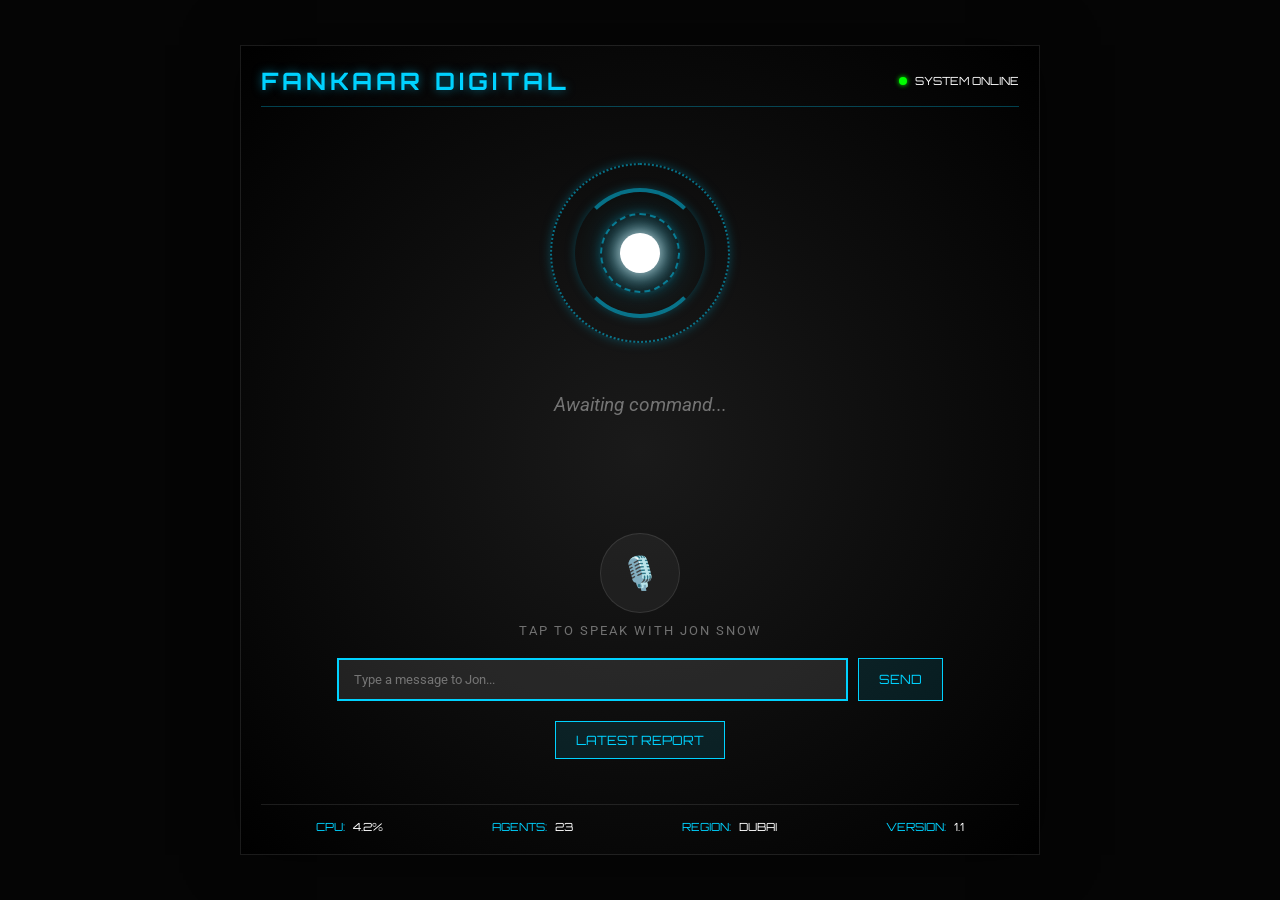
==== frontend/index.html @ aa0fd8b6 "Improve LLM performance and add text communication/reports - Optimized LLMClient to skip unconfigure" ====
<!DOCTYPE html>
<html lang="en">
<head>
    <meta charset="UTF-8">
    <meta name="viewport" content="width=device-width, initial-scale=1.0">
    <title>Fankaar Digital — Jarvis Command</title>
    <link rel="stylesheet" href="style.css?v=1.1">
    <link href="https://fonts.googleapis.com/css2?family=Orbitron:wght@400;700&family=Roboto:wght@300;400&display=swap" rel="stylesheet">
</head>
<body>
    <div class="jarvis-container">
        <header>
            <h1>FANKAAR DIGITAL</h1>
            <div class="system-status">
                <span class="status-dot online"></span>
                <span class="status-text">SYSTEM ONLINE</span>
            </div>
        </header>

        <main>
            <div class="visualizer-container">
                <div class="arc-reactor">
                    <div class="core"></div>
                    <div class="ring-1"></div>
                    <div class="ring-2"></div>
                    <div class="ring-3"></div>
                </div>
            </div>

            <div class="transcript-container">
                <p id="transcript" class="waiting">Awaiting command...</p>
                <p id="response-text" class="jarvis-response"></p>
            </div>

            <div class="controls">
                <div class="voice-controls">
                    <button id="mic-btn" class="mic-inactive">
                        <span class="mic-icon">🎙️</span>
                    </button>
                    <p class="instruction">Tap to speak with Jon Snow</p>
                </div>

                <div class="text-controls">
                    <input type="text" id="text-input" placeholder="Type a message to Jon...">
                    <button id="send-btn">SEND</button>
                </div>

                <div class="action-controls">
                    <button id="report-btn">LATEST REPORT</button>
                </div>
            </div>
        </main>

        <div id="report-modal" class="modal">
            <div class="modal-content">
                <span class="close-btn">&times;</span>
                <div id="report-content"></div>
            </div>
        </div>

        <footer>
            <div class="stats-bar">
                <div class="stat">CPU: <span id="cpu-load">4.2%</span></div>
                <div class="stat">AGENTS: <span id="agent-count">23</span></div>
                <div class="stat">REGION: <span id="current-region">DUBAI</span></div>
                <div class="stat">VERSION: <span>1.1</span></div>
            </div>
        </footer>
    </div>
    <script src="app.js?v=1.1"></script>
</body>
</html>
---- frontend/style.css ----
:root {
    --jarvis-blue: #00d2ff;
    --jarvis-glow: rgba(0, 210, 255, 0.5);
    --dark-bg: #050505;
    --panel-bg: rgba(20, 20, 20, 0.8);
}

* {
    box-sizing: border-box;
    margin: 0;
    padding: 0;
}

body {
    background-color: var(--dark-bg);
    color: #fff;
    font-family: 'Roboto', sans-serif;
    height: 100vh;
    display: flex;
    justify-content: center;
    align-items: center;
    overflow: hidden;
}

.jarvis-container {
    width: 100%;
    max-width: 800px;
    height: 90vh;
    background: radial-gradient(circle at center, #1a1a1a 0%, #000 100%);
    border: 1px solid rgba(255, 255, 255, 0.1);
    box-shadow: 0 0 50px rgba(0, 0, 0, 0.5);
    display: flex;
    flex-direction: column;
    padding: 20px;
    position: relative;
}

header {
    display: flex;
    justify-content: space-between;
    align-items: center;
    border-bottom: 1px solid rgba(0, 210, 255, 0.3);
    padding-bottom: 10px;
}

h1 {
    font-family: 'Orbitron', sans-serif;
    font-size: 1.5rem;
    letter-spacing: 4px;
    color: var(--jarvis-blue);
    text-shadow: 0 0 10px var(--jarvis-glow);
}

.system-status {
    display: flex;
    align-items: center;
    gap: 8px;
    font-family: 'Orbitron', sans-serif;
    font-size: 0.7rem;
}

.status-dot {
    width: 8px;
    height: 8px;
    border-radius: 50%;
    background-color: #555;
}

.status-dot.online {
    background-color: #00ff00;
    box-shadow: 0 0 5px #00ff00;
}

main {
    flex: 1;
    display: flex;
    flex-direction: column;
    align-items: center;
    justify-content: center;
    gap: 40px;
}

.visualizer-container {
    perspective: 1000px;
}

.arc-reactor {
    width: 200px;
    height: 200px;
    position: relative;
    display: flex;
    justify-content: center;
    align-items: center;
}

.core {
    width: 40px;
    height: 40px;
    background-color: #fff;
    border-radius: 50%;
    box-shadow: 0 0 20px #fff, 0 0 40px var(--jarvis-blue);
}

[class^="ring-"] {
    position: absolute;
    border: 2px solid var(--jarvis-blue);
    border-radius: 50%;
    opacity: 0.5;
    box-shadow: 0 0 10px var(--jarvis-glow);
}

.ring-1 { width: 80px; height: 80px; animation: rotate 4s linear infinite; border-style: dashed; }
.ring-2 { width: 130px; height: 130px; animation: rotate-rev 6s linear infinite; border-width: 4px; border-left-color: transparent; border-right-color: transparent; }
.ring-3 { width: 180px; height: 180px; animation: rotate 10s linear infinite; border-style: dotted; }

@keyframes rotate {
    from { transform: rotate(0deg); }
    to { transform: rotate(360deg); }
}

@keyframes rotate-rev {
    from { transform: rotate(360deg); }
    to { transform: rotate(0deg); }
}

.transcript-container {
    text-align: center;
    max-width: 600px;
    min-height: 100px;
}

#transcript {
    font-size: 1.2rem;
    margin-bottom: 10px;
    color: rgba(255, 255, 255, 0.8);
}

#transcript.waiting { opacity: 0.5; font-style: italic; }

.jarvis-response {
    color: var(--jarvis-blue);
    font-size: 1.1rem;
    line-height: 1.6;
    text-shadow: 0 0 5px rgba(0, 210, 255, 0.3);
}

.controls {
    display: flex;
    flex-direction: column;
    align-items: center;
    gap: 20px;
    width: 100%;
}

.voice-controls {
    display: flex;
    flex-direction: column;
    align-items: center;
    gap: 10px;
}

.text-controls {
    display: flex;
    width: 80%;
    gap: 10px;
}

#text-input {
    flex: 1;
    background: rgba(255, 255, 255, 0.1);
    border: 2px solid var(--jarvis-blue);
    color: #fff;
    padding: 12px 15px;
    font-family: 'Roboto', sans-serif;
    outline: none;
}

#text-input:focus {
    border-color: var(--jarvis-blue);
    box-shadow: 0 0 10px var(--jarvis-glow);
}

#send-btn, #report-btn {
    background: rgba(0, 210, 255, 0.1);
    border: 1px solid var(--jarvis-blue);
    color: var(--jarvis-blue);
    padding: 10px 20px;
    font-family: 'Orbitron', sans-serif;
    font-size: 0.8rem;
    cursor: pointer;
    transition: all 0.3s ease;
}

#send-btn:hover, #report-btn:hover {
    background: var(--jarvis-blue);
    color: #000;
    box-shadow: 0 0 15px var(--jarvis-glow);
}

.modal {
    display: none;
    position: fixed;
    z-index: 100;
    left: 0;
    top: 0;
    width: 100%;
    height: 100%;
    background-color: rgba(0, 0, 0, 0.9);
    overflow-y: auto;
}

.modal-content {
    background: var(--panel-bg);
    margin: 5% auto;
    padding: 30px;
    border: 1px solid var(--jarvis-blue);
    width: 80%;
    max-width: 800px;
    box-shadow: 0 0 30px var(--jarvis-glow);
    position: relative;
}

.close-btn {
    position: absolute;
    top: 10px;
    right: 20px;
    color: var(--jarvis-blue);
    font-size: 28px;
    font-weight: bold;
    cursor: pointer;
}

#report-content {
    font-family: 'Roboto', sans-serif;
    line-height: 1.6;
    color: #eee;
}

#report-content h2 {
    font-family: 'Orbitron', sans-serif;
    color: var(--jarvis-blue);
    margin-bottom: 20px;
    border-bottom: 1px solid rgba(0, 210, 255, 0.3);
    padding-bottom: 10px;
}

#report-content h3 {
    margin-top: 20px;
    color: var(--jarvis-blue);
    font-size: 1rem;
    text-transform: uppercase;
}

#report-content .section {
    margin-bottom: 20px;
    background: rgba(255, 255, 255, 0.05);
    padding: 15px;
    border-radius: 4px;
}

#mic-btn {
    width: 80px;
    height: 80px;
    border-radius: 50%;
    border: none;
    background: rgba(255, 255, 255, 0.05);
    cursor: pointer;
    display: flex;
    justify-content: center;
    align-items: center;
    transition: all 0.3s ease;
    border: 1px solid rgba(255, 255, 255, 0.1);
}

.mic-icon { font-size: 2rem; }

#mic-btn.listening {
    background: var(--jarvis-blue);
    box-shadow: 0 0 30px var(--jarvis-blue);
    transform: scale(1.1);
}

.instruction {
    font-size: 0.8rem;
    text-transform: uppercase;
    letter-spacing: 2px;
    color: rgba(255, 255, 255, 0.4);
}

footer {
    border-top: 1px solid rgba(255, 255, 255, 0.1);
    padding-top: 15px;
}

.stats-bar {
    display: flex;
    justify-content: space-around;
    font-family: 'Orbitron', sans-serif;
    font-size: 0.7rem;
    color: var(--jarvis-blue);
}

.stat span {
    color: #fff;
    margin-left: 5px;
}
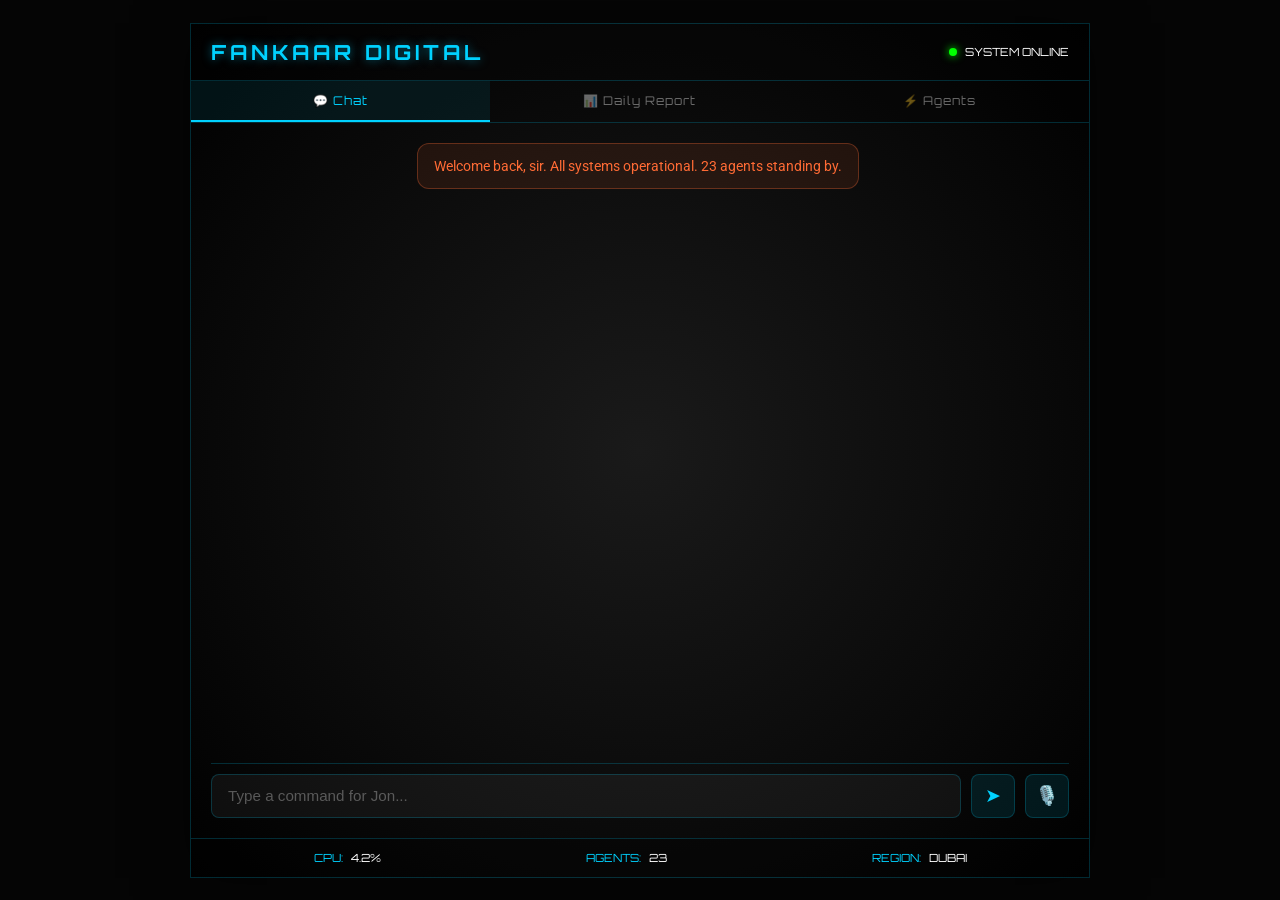
==== commit baf4ac38: "fix: cache-bust CSS/JS v3, inline tab styles, 5s fetch timeouts, no auto-load on init" ====
--- a/frontend/index.html
+++ b/frontend/index.html
@@ -4,69 +4,78 @@
     <meta charset="UTF-8">
     <meta name="viewport" content="width=device-width, initial-scale=1.0">
     <title>Fankaar Digital — Jarvis Command</title>
-    <link rel="stylesheet" href="style.css?v=1.1">
-    <link href="https://fonts.googleapis.com/css2?family=Orbitron:wght@400;700&family=Roboto:wght@300;400&display=swap" rel="stylesheet">
+    <link rel="stylesheet" href="style.css?v=3">
+    <link href="https://fonts.googleapis.com/css2?family=Orbitron:wght@400;700&family=Roboto:wght@300;400;500&display=swap" rel="stylesheet">
+    <style>
+        /* Critical fallback: tab switching always works even if external CSS cached */
+        .tab-panel { display: none !important; }
+        .tab-panel.active { display: flex !important; }
+    </style>
 </head>
 <body>
     <div class="jarvis-container">
         <header>
             <h1>FANKAAR DIGITAL</h1>
             <div class="system-status">
-                <span class="status-dot online"></span>
-                <span class="status-text">SYSTEM ONLINE</span>
+                <span class="status-dot online" id="system-dot"></span>
+                <span class="status-text" id="system-status">SYSTEM ONLINE</span>
             </div>
         </header>
 
-        <main>
-            <div class="visualizer-container">
-                <div class="arc-reactor">
-                    <div class="core"></div>
-                    <div class="ring-1"></div>
-                    <div class="ring-2"></div>
-                    <div class="ring-3"></div>
+        <!-- Tab Navigation -->
+        <nav class="tab-nav">
+            <button class="tab-btn active" data-tab="chat">💬 Chat</button>
+            <button class="tab-btn" data-tab="report">📊 Daily Report</button>
+            <button class="tab-btn" data-tab="agents">⚡ Agents</button>
+        </nav>
+
+        <!-- Chat Tab -->
+        <section class="tab-panel active" id="tab-chat">
+            <div class="chat-container">
+                <div class="chat-messages" id="chat-messages">
+                    <div class="message system">
+                        <p>Welcome back, sir. All systems operational. 23 agents standing by.</p>
+                    </div>
+                </div>
+                <div class="chat-input-row">
+                    <input type="text" id="text-input" placeholder="Type a command for Jon..." autocomplete="off">
+                    <button id="send-btn" class="send-btn">➤</button>
+                    <button id="mic-btn" class="mic-btn" title="Voice command">🎙️</button>
                 </div>
             </div>
+        </section>
 
-            <div class="transcript-container">
-                <p id="transcript" class="waiting">Awaiting command...</p>
-                <p id="response-text" class="jarvis-response"></p>
-            </div>
-
-            <div class="controls">
-                <div class="voice-controls">
-                    <button id="mic-btn" class="mic-inactive">
-                        <span class="mic-icon">🎙️</span>
-                    </button>
-                    <p class="instruction">Tap to speak with Jon Snow</p>
+        <!-- Daily Report Tab -->
+        <section class="tab-panel" id="tab-report">
+            <div class="report-container">
+                <div class="report-header">
+                    <h2>CEO Daily Report — <span id="report-date">Loading...</span></h2>
+                    <button class="refresh-btn" id="refresh-report">↻ Refresh</button>
                 </div>
-
-                <div class="text-controls">
-                    <input type="text" id="text-input" placeholder="Type a message to Jon...">
-                    <button id="send-btn">SEND</button>
-                </div>
-
-                <div class="action-controls">
-                    <button id="report-btn">LATEST REPORT</button>
+                <div class="report-content" id="report-content">
+                    <div class="loading">Generating report from Jon...</div>
                 </div>
             </div>
-        </main>
+        </section>
 
-        <div id="report-modal" class="modal">
-            <div class="modal-content">
-                <span class="close-btn">&times;</span>
-                <div id="report-content"></div>
+        <!-- Agents Tab -->
+        <section class="tab-panel" id="tab-agents">
+            <div class="agents-container">
+                <h2>Tiny's Army — <span id="agent-total">23</span> Agents</h2>
+                <div class="agent-grid" id="agent-grid">
+                    <div class="loading">Loading agent roster...</div>
+                </div>
             </div>
-        </div>
+        </section>
 
         <footer>
             <div class="stats-bar">
                 <div class="stat">CPU: <span id="cpu-load">4.2%</span></div>
                 <div class="stat">AGENTS: <span id="agent-count">23</span></div>
                 <div class="stat">REGION: <span id="current-region">DUBAI</span></div>
-                <div class="stat">VERSION: <span>1.1</span></div>
             </div>
         </footer>
     </div>
-    <script src="app.js?v=1.1"></script>
+    <script src="app.js?v=3"></script>
 </body>
 </html>
--- a/frontend/style.css
+++ b/frontend/style.css
@@ -1,15 +1,14 @@
+/* Fankaar Digital v3 — Cache-bust: 2026-05-19-2350 */
 :root {
     --jarvis-blue: #00d2ff;
     --jarvis-glow: rgba(0, 210, 255, 0.5);
+    --jarvis-orange: #ff6b35;
     --dark-bg: #050505;
-    --panel-bg: rgba(20, 20, 20, 0.8);
-}
-
-* {
-    box-sizing: border-box;
-    margin: 0;
-    padding: 0;
-}
+    --panel-bg: rgba(20, 20, 20, 0.9);
+    --border-color: rgba(0, 210, 255, 0.2);
+}
+
+* { box-sizing: border-box; margin: 0; padding: 0; }
 
 body {
     background-color: var(--dark-bg);
@@ -24,28 +23,30 @@
 
 .jarvis-container {
     width: 100%;
-    max-width: 800px;
-    height: 90vh;
+    max-width: 900px;
+    height: 95vh;
     background: radial-gradient(circle at center, #1a1a1a 0%, #000 100%);
-    border: 1px solid rgba(255, 255, 255, 0.1);
+    border: 1px solid var(--border-color);
     box-shadow: 0 0 50px rgba(0, 0, 0, 0.5);
     display: flex;
     flex-direction: column;
-    padding: 20px;
     position: relative;
-}
-
+    overflow: hidden;
+}
+
+/* Header */
 header {
     display: flex;
     justify-content: space-between;
     align-items: center;
-    border-bottom: 1px solid rgba(0, 210, 255, 0.3);
-    padding-bottom: 10px;
+    border-bottom: 1px solid var(--border-color);
+    padding: 15px 20px;
+    background: rgba(0,0,0,0.3);
 }
 
 h1 {
     font-family: 'Orbitron', sans-serif;
-    font-size: 1.5rem;
+    font-size: 1.3rem;
     letter-spacing: 4px;
     color: var(--jarvis-blue);
     text-shadow: 0 0 10px var(--jarvis-glow);
@@ -65,231 +66,374 @@
     border-radius: 50%;
     background-color: #555;
 }
-
 .status-dot.online {
     background-color: #00ff00;
-    box-shadow: 0 0 5px #00ff00;
-}
-
-main {
-    flex: 1;
-    display: flex;
-    flex-direction: column;
+    box-shadow: 0 0 8px #00ff00;
+    animation: pulse-dot 2s ease-in-out infinite;
+}
+@keyframes pulse-dot {
+    0%, 100% { opacity: 1; }
+    50% { opacity: 0.5; }
+}
+
+/* Tab Navigation */
+.tab-nav {
+    display: flex;
+    gap: 0;
+    border-bottom: 1px solid var(--border-color);
+    background: rgba(0,0,0,0.2);
+}
+
+.tab-btn {
+    flex: 1;
+    padding: 12px;
+    background: transparent;
+    border: none;
+    color: rgba(255,255,255,0.4);
+    font-family: 'Orbitron', sans-serif;
+    font-size: 0.75rem;
+    letter-spacing: 1px;
+    cursor: pointer;
+    transition: all 0.3s;
+    border-bottom: 2px solid transparent;
+}
+
+.tab-btn:hover {
+    color: var(--jarvis-blue);
+    background: rgba(0,210,255,0.05);
+}
+
+.tab-btn.active {
+    color: var(--jarvis-blue);
+    border-bottom-color: var(--jarvis-blue);
+    background: rgba(0,210,255,0.08);
+}
+
+/* Tab Panels */
+.tab-panel {
+    display: none;
+    flex: 1;
+    overflow: hidden;
+    flex-direction: column;
+    padding: 20px;
+}
+
+.tab-panel.active {
+    display: flex;
+}
+
+/* Chat Tab */
+.chat-container {
+    display: flex;
+    flex-direction: column;
+    height: 100%;
+    gap: 15px;
+}
+
+.chat-messages {
+    flex: 1;
+    overflow-y: auto;
+    display: flex;
+    flex-direction: column;
+    gap: 12px;
+    padding-right: 5px;
+}
+
+.chat-messages::-webkit-scrollbar {
+    width: 4px;
+}
+.chat-messages::-webkit-scrollbar-thumb {
+    background: var(--jarvis-blue);
+    border-radius: 2px;
+}
+
+.message {
+    max-width: 80%;
+    padding: 12px 16px;
+    border-radius: 12px;
+    font-size: 0.95rem;
+    line-height: 1.5;
+    animation: fadeIn 0.3s ease;
+}
+
+.message.user {
+    align-self: flex-end;
+    background: rgba(0,210,255,0.15);
+    border: 1px solid rgba(0,210,255,0.3);
+    color: #fff;
+}
+
+.message.jarvis {
+    align-self: flex-start;
+    background: rgba(255,255,255,0.05);
+    border: 1px solid rgba(255,255,255,0.1);
+    color: var(--jarvis-blue);
+}
+
+.message.system {
+    align-self: center;
+    background: rgba(255,107,53,0.1);
+    border: 1px solid rgba(255,107,53,0.3);
+    color: var(--jarvis-orange);
+    font-size: 0.85rem;
+    text-align: center;
+}
+
+.message .timestamp {
+    font-size: 0.65rem;
+    opacity: 0.5;
+    margin-top: 6px;
+    display: block;
+}
+
+@keyframes fadeIn {
+    from { opacity: 0; transform: translateY(10px); }
+    to { opacity: 1; transform: translateY(0); }
+}
+
+.chat-input-row {
+    display: flex;
+    gap: 10px;
+    padding-top: 10px;
+    border-top: 1px solid var(--border-color);
+}
+
+#text-input {
+    flex: 1;
+    padding: 12px 16px;
+    background: rgba(255,255,255,0.05);
+    border: 1px solid var(--border-color);
+    border-radius: 8px;
+    color: #fff;
+    font-size: 0.95rem;
+    outline: none;
+    transition: border-color 0.3s;
+}
+
+#text-input:focus {
+    border-color: var(--jarvis-blue);
+    box-shadow: 0 0 10px rgba(0,210,255,0.2);
+}
+
+#text-input::placeholder {
+    color: rgba(255,255,255,0.3);
+}
+
+.send-btn, .mic-btn {
+    width: 44px;
+    height: 44px;
+    border-radius: 8px;
+    border: 1px solid var(--border-color);
+    background: rgba(0,210,255,0.1);
+    color: var(--jarvis-blue);
+    font-size: 1.2rem;
+    cursor: pointer;
+    display: flex;
     align-items: center;
     justify-content: center;
-    gap: 40px;
-}
-
-.visualizer-container {
-    perspective: 1000px;
-}
-
-.arc-reactor {
-    width: 200px;
-    height: 200px;
-    position: relative;
-    display: flex;
-    justify-content: center;
-    align-items: center;
-}
-
-.core {
-    width: 40px;
-    height: 40px;
-    background-color: #fff;
-    border-radius: 50%;
-    box-shadow: 0 0 20px #fff, 0 0 40px var(--jarvis-blue);
-}
-
-[class^="ring-"] {
-    position: absolute;
-    border: 2px solid var(--jarvis-blue);
-    border-radius: 50%;
-    opacity: 0.5;
-    box-shadow: 0 0 10px var(--jarvis-glow);
-}
-
-.ring-1 { width: 80px; height: 80px; animation: rotate 4s linear infinite; border-style: dashed; }
-.ring-2 { width: 130px; height: 130px; animation: rotate-rev 6s linear infinite; border-width: 4px; border-left-color: transparent; border-right-color: transparent; }
-.ring-3 { width: 180px; height: 180px; animation: rotate 10s linear infinite; border-style: dotted; }
-
-@keyframes rotate {
-    from { transform: rotate(0deg); }
-    to { transform: rotate(360deg); }
-}
-
-@keyframes rotate-rev {
-    from { transform: rotate(360deg); }
-    to { transform: rotate(0deg); }
-}
-
-.transcript-container {
-    text-align: center;
-    max-width: 600px;
-    min-height: 100px;
-}
-
-#transcript {
-    font-size: 1.2rem;
-    margin-bottom: 10px;
-    color: rgba(255, 255, 255, 0.8);
-}
-
-#transcript.waiting { opacity: 0.5; font-style: italic; }
-
-.jarvis-response {
-    color: var(--jarvis-blue);
-    font-size: 1.1rem;
-    line-height: 1.6;
-    text-shadow: 0 0 5px rgba(0, 210, 255, 0.3);
-}
-
-.controls {
-    display: flex;
-    flex-direction: column;
-    align-items: center;
-    gap: 20px;
-    width: 100%;
-}
-
-.voice-controls {
-    display: flex;
-    flex-direction: column;
-    align-items: center;
-    gap: 10px;
-}
-
-.text-controls {
-    display: flex;
-    width: 80%;
-    gap: 10px;
-}
-
-#text-input {
-    flex: 1;
-    background: rgba(255, 255, 255, 0.1);
-    border: 2px solid var(--jarvis-blue);
-    color: #fff;
-    padding: 12px 15px;
-    font-family: 'Roboto', sans-serif;
-    outline: none;
-}
-
-#text-input:focus {
-    border-color: var(--jarvis-blue);
-    box-shadow: 0 0 10px var(--jarvis-glow);
-}
-
-#send-btn, #report-btn {
-    background: rgba(0, 210, 255, 0.1);
-    border: 1px solid var(--jarvis-blue);
-    color: var(--jarvis-blue);
-    padding: 10px 20px;
-    font-family: 'Orbitron', sans-serif;
-    font-size: 0.8rem;
-    cursor: pointer;
-    transition: all 0.3s ease;
-}
-
-#send-btn:hover, #report-btn:hover {
+    transition: all 0.2s;
+}
+
+.send-btn:hover, .mic-btn:hover {
     background: var(--jarvis-blue);
     color: #000;
-    box-shadow: 0 0 15px var(--jarvis-glow);
-}
-
-.modal {
-    display: none;
-    position: fixed;
-    z-index: 100;
+}
+
+.mic-btn.listening {
+    background: var(--jarvis-orange);
+    border-color: var(--jarvis-orange);
+    color: #fff;
+    animation: pulse 1s infinite;
+}
+
+@keyframes pulse {
+    0%, 100% { box-shadow: 0 0 5px var(--jarvis-orange); }
+    50% { box-shadow: 0 0 20px var(--jarvis-orange); }
+}
+
+/* Report Tab */
+.report-container {
+    display: flex;
+    flex-direction: column;
+    height: 100%;
+    gap: 15px;
+}
+
+.report-header {
+    display: flex;
+    justify-content: space-between;
+    align-items: center;
+    padding-bottom: 15px;
+    border-bottom: 1px solid var(--border-color);
+}
+
+.report-header h2 {
+    font-family: 'Orbitron', sans-serif;
+    font-size: 1rem;
+    color: var(--jarvis-blue);
+    letter-spacing: 1px;
+}
+
+.refresh-btn {
+    padding: 8px 16px;
+    background: rgba(0,210,255,0.1);
+    border: 1px solid var(--border-color);
+    color: var(--jarvis-blue);
+    font-family: 'Orbitron', sans-serif;
+    font-size: 0.7rem;
+    cursor: pointer;
+    border-radius: 4px;
+    transition: all 0.2s;
+}
+
+.refresh-btn:hover {
+    background: var(--jarvis-blue);
+    color: #000;
+}
+
+.report-content {
+    flex: 1;
+    overflow-y: auto;
+    padding-right: 5px;
+}
+
+.report-section {
+    margin-bottom: 20px;
+    padding: 15px;
+    background: rgba(255,255,255,0.03);
+    border: 1px solid rgba(255,255,255,0.05);
+    border-radius: 8px;
+}
+
+.report-section h3 {
+    font-family: 'Orbitron', sans-serif;
+    font-size: 0.85rem;
+    color: var(--jarvis-orange);
+    margin-bottom: 10px;
+    letter-spacing: 1px;
+}
+
+.report-section p, .report-section li {
+    font-size: 0.9rem;
+    line-height: 1.6;
+    color: rgba(255,255,255,0.8);
+}
+
+.report-section ul {
+    list-style: none;
+    padding-left: 0;
+}
+
+.report-section li {
+    padding: 6px 0;
+    padding-left: 20px;
+    position: relative;
+}
+
+.report-section li::before {
+    content: '›';
+    position: absolute;
     left: 0;
-    top: 0;
-    width: 100%;
+    color: var(--jarvis-blue);
+}
+
+/* Agents Tab */
+.agents-container {
+    display: flex;
+    flex-direction: column;
     height: 100%;
-    background-color: rgba(0, 0, 0, 0.9);
+    gap: 15px;
+}
+
+.agents-container h2 {
+    font-family: 'Orbitron', sans-serif;
+    font-size: 1rem;
+    color: var(--jarvis-blue);
+    letter-spacing: 1px;
+    padding-bottom: 10px;
+    border-bottom: 1px solid var(--border-color);
+}
+
+.agent-grid {
+    flex: 1;
     overflow-y: auto;
-}
-
-.modal-content {
-    background: var(--panel-bg);
-    margin: 5% auto;
-    padding: 30px;
-    border: 1px solid var(--jarvis-blue);
-    width: 80%;
-    max-width: 800px;
-    box-shadow: 0 0 30px var(--jarvis-glow);
-    position: relative;
-}
-
-.close-btn {
-    position: absolute;
-    top: 10px;
-    right: 20px;
-    color: var(--jarvis-blue);
-    font-size: 28px;
-    font-weight: bold;
+    display: grid;
+    grid-template-columns: repeat(auto-fill, minmax(200px, 1fr));
+    gap: 12px;
+    padding-right: 5px;
+}
+
+.agent-card {
+    padding: 15px;
+    background: rgba(255,255,255,0.03);
+    border: 1px solid rgba(255,255,255,0.08);
+    border-radius: 8px;
+    transition: all 0.3s;
     cursor: pointer;
 }
 
-#report-content {
-    font-family: 'Roboto', sans-serif;
-    line-height: 1.6;
-    color: #eee;
-}
-
-#report-content h2 {
-    font-family: 'Orbitron', sans-serif;
-    color: var(--jarvis-blue);
-    margin-bottom: 20px;
-    border-bottom: 1px solid rgba(0, 210, 255, 0.3);
-    padding-bottom: 10px;
-}
-
-#report-content h3 {
-    margin-top: 20px;
-    color: var(--jarvis-blue);
-    font-size: 1rem;
+.agent-card:hover {
+    border-color: var(--jarvis-blue);
+    background: rgba(0,210,255,0.05);
+    transform: translateY(-2px);
+}
+
+.agent-card .agent-name {
+    font-family: 'Orbitron', sans-serif;
+    font-size: 0.9rem;
+    color: var(--jarvis-blue);
+    margin-bottom: 4px;
+}
+
+.agent-card .agent-role {
+    font-size: 0.75rem;
+    color: rgba(255,255,255,0.5);
     text-transform: uppercase;
-}
-
-#report-content .section {
-    margin-bottom: 20px;
-    background: rgba(255, 255, 255, 0.05);
-    padding: 15px;
-    border-radius: 4px;
-}
-
-#mic-btn {
-    width: 80px;
-    height: 80px;
-    border-radius: 50%;
-    border: none;
-    background: rgba(255, 255, 255, 0.05);
-    cursor: pointer;
-    display: flex;
-    justify-content: center;
-    align-items: center;
-    transition: all 0.3s ease;
-    border: 1px solid rgba(255, 255, 255, 0.1);
-}
-
-.mic-icon { font-size: 2rem; }
-
-#mic-btn.listening {
-    background: var(--jarvis-blue);
-    box-shadow: 0 0 30px var(--jarvis-blue);
-    transform: scale(1.1);
-}
-
-.instruction {
-    font-size: 0.8rem;
+    letter-spacing: 1px;
+    margin-bottom: 8px;
+}
+
+.agent-card .agent-status {
+    display: inline-block;
+    padding: 3px 10px;
+    border-radius: 12px;
+    font-size: 0.7rem;
     text-transform: uppercase;
-    letter-spacing: 2px;
-    color: rgba(255, 255, 255, 0.4);
-}
-
+    letter-spacing: 1px;
+}
+
+.agent-status.active {
+    background: rgba(0,255,0,0.1);
+    color: #00ff00;
+    border: 1px solid rgba(0,255,0,0.3);
+}
+
+.agent-status.busy {
+    background: rgba(255,193,7,0.1);
+    color: #ffc107;
+    border: 1px solid rgba(255,193,7,0.3);
+}
+
+.agent-status.idle {
+    background: rgba(255,255,255,0.05);
+    color: rgba(255,255,255,0.4);
+    border: 1px solid rgba(255,255,255,0.1);
+}
+
+/* Loading */
+.loading {
+    text-align: center;
+    padding: 40px;
+    color: rgba(255,255,255,0.4);
+    font-style: italic;
+    animation: fadeIn 0.5s ease;
+}
+
+/* Footer */
 footer {
-    border-top: 1px solid rgba(255, 255, 255, 0.1);
-    padding-top: 15px;
+    border-top: 1px solid var(--border-color);
+    padding: 12px 20px;
+    background: rgba(0,0,0,0.3);
 }
 
 .stats-bar {
@@ -304,3 +448,11 @@
     color: #fff;
     margin-left: 5px;
 }
+
+/* Mobile */
+@media (max-width: 600px) {
+    .jarvis-container { max-width: 100%; height: 100vh; border: none; }
+    .agent-grid { grid-template-columns: 1fr; }
+    h1 { font-size: 1rem; }
+    .tab-btn { font-size: 0.65rem; padding: 10px 5px; }
+}
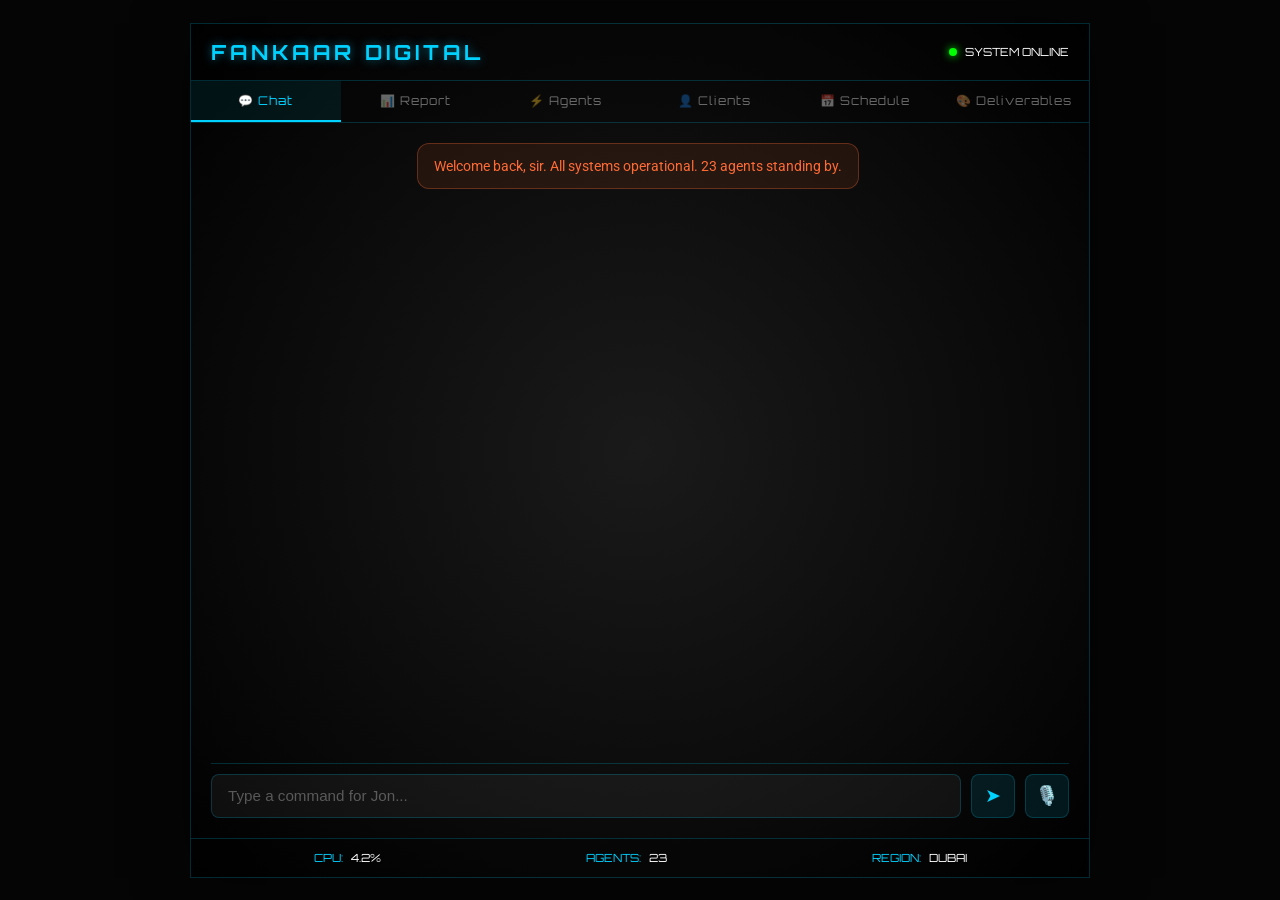
==== commit f12d7d3a: "feat: v4 — fast CEO responses (3s timeout), Clients/Schedule/Deliverables tabs, cache-bust v4" ====
--- a/frontend/index.html
+++ b/frontend/index.html
@@ -4,7 +4,7 @@
     <meta charset="UTF-8">
     <meta name="viewport" content="width=device-width, initial-scale=1.0">
     <title>Fankaar Digital — Jarvis Command</title>
-    <link rel="stylesheet" href="style.css?v=3">
+    <link rel="stylesheet" href="style.css?v=4">
     <link href="https://fonts.googleapis.com/css2?family=Orbitron:wght@400;700&family=Roboto:wght@300;400;500&display=swap" rel="stylesheet">
     <style>
         /* Critical fallback: tab switching always works even if external CSS cached */
@@ -25,8 +25,11 @@
         <!-- Tab Navigation -->
         <nav class="tab-nav">
             <button class="tab-btn active" data-tab="chat">💬 Chat</button>
-            <button class="tab-btn" data-tab="report">📊 Daily Report</button>
+            <button class="tab-btn" data-tab="report">📊 Report</button>
             <button class="tab-btn" data-tab="agents">⚡ Agents</button>
+            <button class="tab-btn" data-tab="clients">👤 Clients</button>
+            <button class="tab-btn" data-tab="schedule">📅 Schedule</button>
+            <button class="tab-btn" data-tab="deliverables">🎨 Deliverables</button>
         </nav>
 
         <!-- Chat Tab -->
@@ -68,6 +71,50 @@
             </div>
         </section>
 
+        <!-- Clients Tab -->
+        <section class="tab-panel" id="tab-clients">
+            <div class="clients-container">
+                <h2>👤 Clients</h2>
+                <div class="client-toolbar">
+                    <button class="action-btn" id="add-client-btn">+ Add Client</button>
+                </div>
+                <div class="client-list" id="client-list">
+                    <div class="loading">Loading clients...</div>
+                </div>
+                <div class="client-form hidden" id="client-form">
+                    <h3>New Client</h3>
+                    <input type="text" id="client-name" placeholder="Company name">
+                    <input type="text" id="client-industry" placeholder="Industry">
+                    <input type="text" id="client-region" placeholder="Region (e.g. Dubai)">
+                    <input type="text" id="client-contact" placeholder="Contact email">
+                    <div class="form-actions">
+                        <button class="save-btn" id="save-client">Save</button>
+                        <button class="cancel-btn" id="cancel-client">Cancel</button>
+                    </div>
+                </div>
+            </div>
+        </section>
+
+        <!-- Schedule Tab -->
+        <section class="tab-panel" id="tab-schedule">
+            <div class="schedule-container">
+                <h2>📅 Content Schedule</h2>
+                <div class="schedule-content" id="schedule-content">
+                    <div class="loading">Loading schedule...</div>
+                </div>
+            </div>
+        </section>
+
+        <!-- Deliverables Tab -->
+        <section class="tab-panel" id="tab-deliverables">
+            <div class="deliverables-container">
+                <h2>🎨 Deliverables & Tasks</h2>
+                <div class="deliverables-content" id="deliverables-content">
+                    <div class="loading">Loading deliverables...</div>
+                </div>
+            </div>
+        </section>
+
         <footer>
             <div class="stats-bar">
                 <div class="stat">CPU: <span id="cpu-load">4.2%</span></div>
@@ -76,6 +123,6 @@
             </div>
         </footer>
     </div>
-    <script src="app.js?v=3"></script>
+    <script src="app.js?v=4"></script>
 </body>
 </html>
--- a/frontend/style.css
+++ b/frontend/style.css
@@ -1,4 +1,4 @@
-/* Fankaar Digital v3 — Cache-bust: 2026-05-19-2350 */
+/* Fankaar Digital v4 — Cache-bust: 2026-05-20-0025 */
 :root {
     --jarvis-blue: #00d2ff;
     --jarvis-glow: rgba(0, 210, 255, 0.5);
@@ -449,10 +449,279 @@
     margin-left: 5px;
 }
 
-/* Mobile */
-@media (max-width: 600px) {
-    .jarvis-container { max-width: 100%; height: 100vh; border: none; }
-    .agent-grid { grid-template-columns: 1fr; }
-    h1 { font-size: 1rem; }
-    .tab-btn { font-size: 0.65rem; padding: 10px 5px; }
-}
+/* Clients Tab */
+.clients-container {
+    display: flex;
+    flex-direction: column;
+    height: 100%;
+    gap: 15px;
+}
+
+.clients-container h2 {
+    font-family: 'Orbitron', sans-serif;
+    font-size: 1rem;
+    color: var(--jarvis-blue);
+    letter-spacing: 1px;
+    padding-bottom: 10px;
+    border-bottom: 1px solid var(--border-color);
+}
+
+.client-toolbar {
+    display: flex;
+    justify-content: flex-end;
+}
+
+.action-btn {
+    padding: 8px 16px;
+    background: var(--jarvis-orange);
+    border: none;
+    color: #fff;
+    font-family: 'Orbitron', sans-serif;
+    font-size: 0.75rem;
+    cursor: pointer;
+    border-radius: 4px;
+    transition: all 0.2s;
+}
+
+.action-btn:hover {
+    background: #ff8c5a;
+}
+
+.client-list {
+    flex: 1;
+    overflow-y: auto;
+    display: flex;
+    flex-direction: column;
+    gap: 10px;
+}
+
+.client-card {
+    padding: 15px;
+    background: rgba(255,255,255,0.03);
+    border: 1px solid rgba(255,255,255,0.08);
+    border-radius: 8px;
+    transition: all 0.3s;
+}
+
+.client-card:hover {
+    border-color: var(--jarvis-blue);
+    background: rgba(0,210,255,0.05);
+}
+
+.client-card .client-name {
+    font-family: 'Orbitron', sans-serif;
+    font-size: 0.9rem;
+    color: var(--jarvis-blue);
+    margin-bottom: 4px;
+}
+
+.client-card .client-meta {
+    font-size: 0.8rem;
+    color: rgba(255,255,255,0.5);
+    margin-bottom: 8px;
+}
+
+.client-card .client-status {
+    display: inline-block;
+    padding: 3px 10px;
+    border-radius: 12px;
+    font-size: 0.7rem;
+    text-transform: uppercase;
+    letter-spacing: 1px;
+    background: rgba(0,255,0,0.1);
+    color: #00ff00;
+    border: 1px solid rgba(0,255,0,0.3);
+}
+
+/* Client Form */
+.client-form {
+    padding: 20px;
+    background: rgba(255,255,255,0.03);
+    border: 1px solid var(--border-color);
+    border-radius: 8px;
+    display: flex;
+    flex-direction: column;
+    gap: 12px;
+}
+
+.client-form.hidden {
+    display: none;
+}
+
+.client-form h3 {
+    font-family: 'Orbitron', sans-serif;
+    font-size: 0.9rem;
+    color: var(--jarvis-orange);
+    margin-bottom: 8px;
+}
+
+.client-form input {
+    padding: 10px 12px;
+    background: rgba(255,255,255,0.05);
+    border: 1px solid var(--border-color);
+    border-radius: 6px;
+    color: #fff;
+    font-size: 0.9rem;
+    outline: none;
+}
+
+.client-form input:focus {
+    border-color: var(--jarvis-blue);
+}
+
+.form-actions {
+    display: flex;
+    gap: 10px;
+    margin-top: 8px;
+}
+
+.save-btn, .cancel-btn {
+    padding: 8px 16px;
+    border-radius: 4px;
+    font-family: 'Orbitron', sans-serif;
+    font-size: 0.75rem;
+    cursor: pointer;
+    border: none;
+}
+
+.save-btn {
+    background: var(--jarvis-blue);
+    color: #000;
+}
+
+.cancel-btn {
+    background: rgba(255,255,255,0.1);
+    color: #fff;
+}
+
+/* Schedule Tab */
+.schedule-container {
+    display: flex;
+    flex-direction: column;
+    height: 100%;
+    gap: 15px;
+}
+
+.schedule-container h2 {
+    font-family: 'Orbitron', sans-serif;
+    font-size: 1rem;
+    color: var(--jarvis-blue);
+    letter-spacing: 1px;
+    padding-bottom: 10px;
+    border-bottom: 1px solid var(--border-color);
+}
+
+.schedule-content {
+    flex: 1;
+    overflow-y: auto;
+    display: flex;
+    flex-direction: column;
+    gap: 10px;
+}
+
+.schedule-item {
+    padding: 15px;
+    background: rgba(255,255,255,0.03);
+    border: 1px solid rgba(255,255,255,0.08);
+    border-radius: 8px;
+    display: flex;
+    justify-content: space-between;
+    align-items: center;
+}
+
+.schedule-item .schedule-time {
+    font-family: 'Orbitron', sans-serif;
+    font-size: 0.8rem;
+    color: var(--jarvis-orange);
+    min-width: 120px;
+}
+
+.schedule-item .schedule-text {
+    flex: 1;
+    font-size: 0.9rem;
+    color: rgba(255,255,255,0.85);
+    padding: 0 15px;
+}
+
+.schedule-item .schedule-platform {
+    padding: 4px 12px;
+    border-radius: 12px;
+    font-size: 0.7rem;
+    text-transform: uppercase;
+    background: rgba(0,210,255,0.1);
+    color: var(--jarvis-blue);
+    border: 1px solid var(--border-color);
+}
+
+/* Deliverables Tab */
+.deliverables-container {
+    display: flex;
+    flex-direction: column;
+    height: 100%;
+    gap: 15px;
+}
+
+.deliverables-container h2 {
+    font-family: 'Orbitron', sans-serif;
+    font-size: 1rem;
+    color: var(--jarvis-blue);
+    letter-spacing: 1px;
+    padding-bottom: 10px;
+    border-bottom: 1px solid var(--border-color);
+}
+
+.deliverables-content {
+    flex: 1;
+    overflow-y: auto;
+    display: flex;
+    flex-direction: column;
+    gap: 10px;
+}
+
+.deliverable-item {
+    padding: 15px;
+    background: rgba(255,255,255,0.03);
+    border: 1px solid rgba(255,255,255,0.08);
+    border-radius: 8px;
+}
+
+.deliverable-item .deliverable-title {
+    font-family: 'Orbitron', sans-serif;
+    font-size: 0.85rem;
+    color: var(--jarvis-blue);
+    margin-bottom: 6px;
+}
+
+.deliverable-item .deliverable-meta {
+    font-size: 0.8rem;
+    color: rgba(255,255,255,0.5);
+    margin-bottom: 8px;
+}
+
+.deliverable-item .deliverable-status {
+    display: inline-block;
+    padding: 3px 10px;
+    border-radius: 12px;
+    font-size: 0.7rem;
+    text-transform: uppercase;
+    letter-spacing: 1px;
+}
+
+.status-pending {
+    background: rgba(255,193,7,0.1);
+    color: #ffc107;
+    border: 1px solid rgba(255,193,7,0.3);
+}
+
+.status-done {
+    background: rgba(0,255,0,0.1);
+    color: #00ff00;
+    border: 1px solid rgba(0,255,0,0.3);
+}
+
+.status-blocked {
+    background: rgba(255,0,0,0.1);
+    color: #ff4444;
+    border: 1px solid rgba(255,0,0,0.3);
+}
+
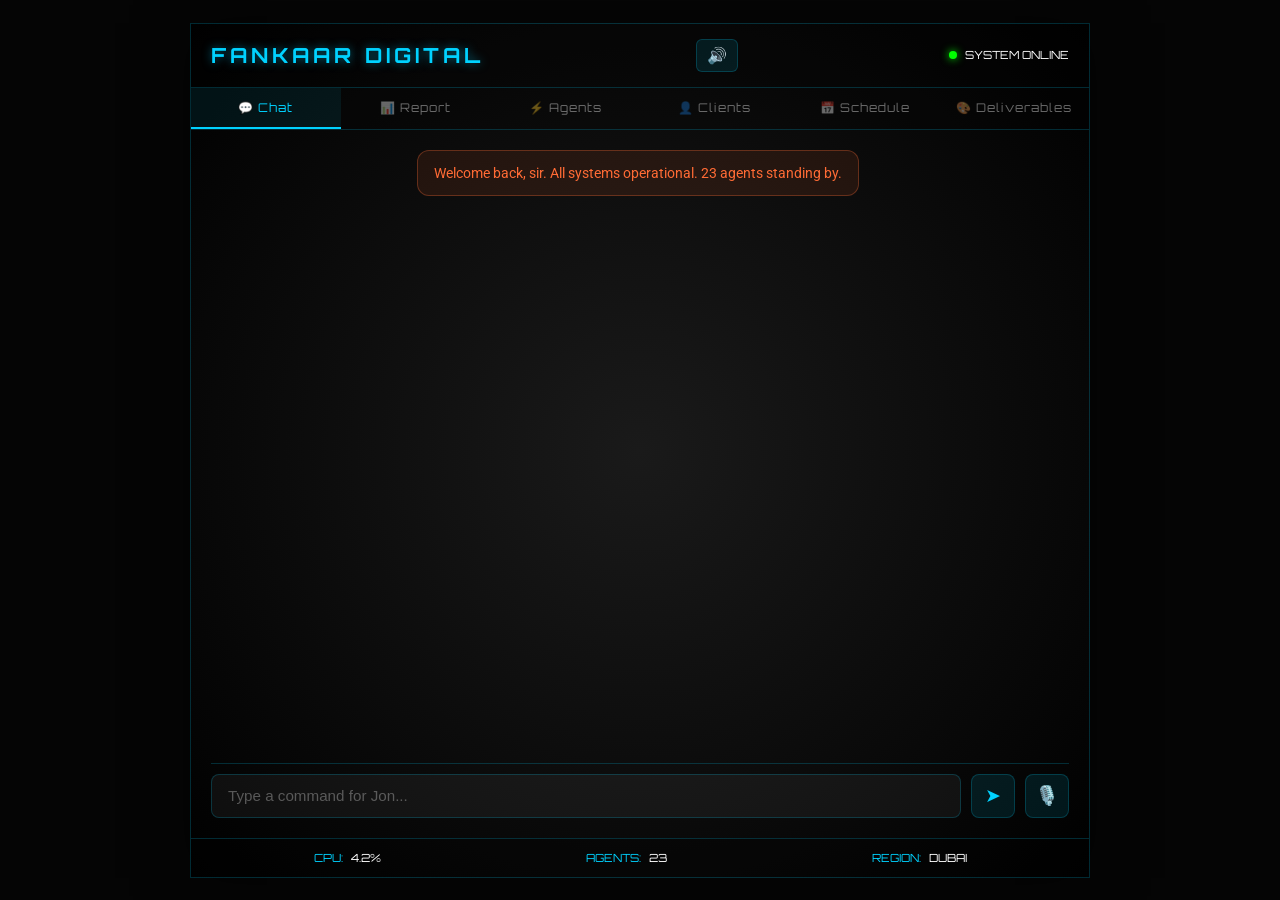
==== commit a02a568f: "feat: Jarvis voice output — TTS toggle in header, auto-speaks CEO responses, deeper pitch" ====
--- a/frontend/index.html
+++ b/frontend/index.html
@@ -4,7 +4,7 @@
     <meta charset="UTF-8">
     <meta name="viewport" content="width=device-width, initial-scale=1.0">
     <title>Fankaar Digital — Jarvis Command</title>
-    <link rel="stylesheet" href="style.css?v=4">
+    <link rel="stylesheet" href="style.css?v=5">
     <link href="https://fonts.googleapis.com/css2?family=Orbitron:wght@400;700&family=Roboto:wght@300;400;500&display=swap" rel="stylesheet">
     <style>
         /* Critical fallback: tab switching always works even if external CSS cached */
@@ -16,6 +16,9 @@
     <div class="jarvis-container">
         <header>
             <h1>FANKAAR DIGITAL</h1>
+            <div class="header-controls">
+                <button id="voice-toggle" class="voice-btn" title="Toggle voice output">🔊</button>
+            </div>
             <div class="system-status">
                 <span class="status-dot online" id="system-dot"></span>
                 <span class="status-text" id="system-status">SYSTEM ONLINE</span>
@@ -123,6 +126,6 @@
             </div>
         </footer>
     </div>
-    <script src="app.js?v=4"></script>
+    <script src="app.js?v=5"></script>
 </body>
 </html>
--- a/frontend/style.css
+++ b/frontend/style.css
@@ -1,4 +1,3 @@
-/* Fankaar Digital v4 — Cache-bust: 2026-05-20-0025 */
 :root {
     --jarvis-blue: #00d2ff;
     --jarvis-glow: rgba(0, 210, 255, 0.5);
@@ -74,6 +73,28 @@
 @keyframes pulse-dot {
     0%, 100% { opacity: 1; }
     50% { opacity: 0.5; }
+}
+
+.header-controls {
+    display: flex;
+    align-items: center;
+    gap: 10px;
+}
+
+.voice-btn {
+    background: rgba(0,210,255,0.1);
+    border: 1px solid var(--border-color);
+    border-radius: 6px;
+    padding: 6px 10px;
+    font-size: 1rem;
+    cursor: pointer;
+    color: var(--jarvis-blue);
+    transition: all 0.2s;
+}
+
+.voice-btn:hover {
+    background: var(--jarvis-blue);
+    color: #000;
 }
 
 /* Tab Navigation */
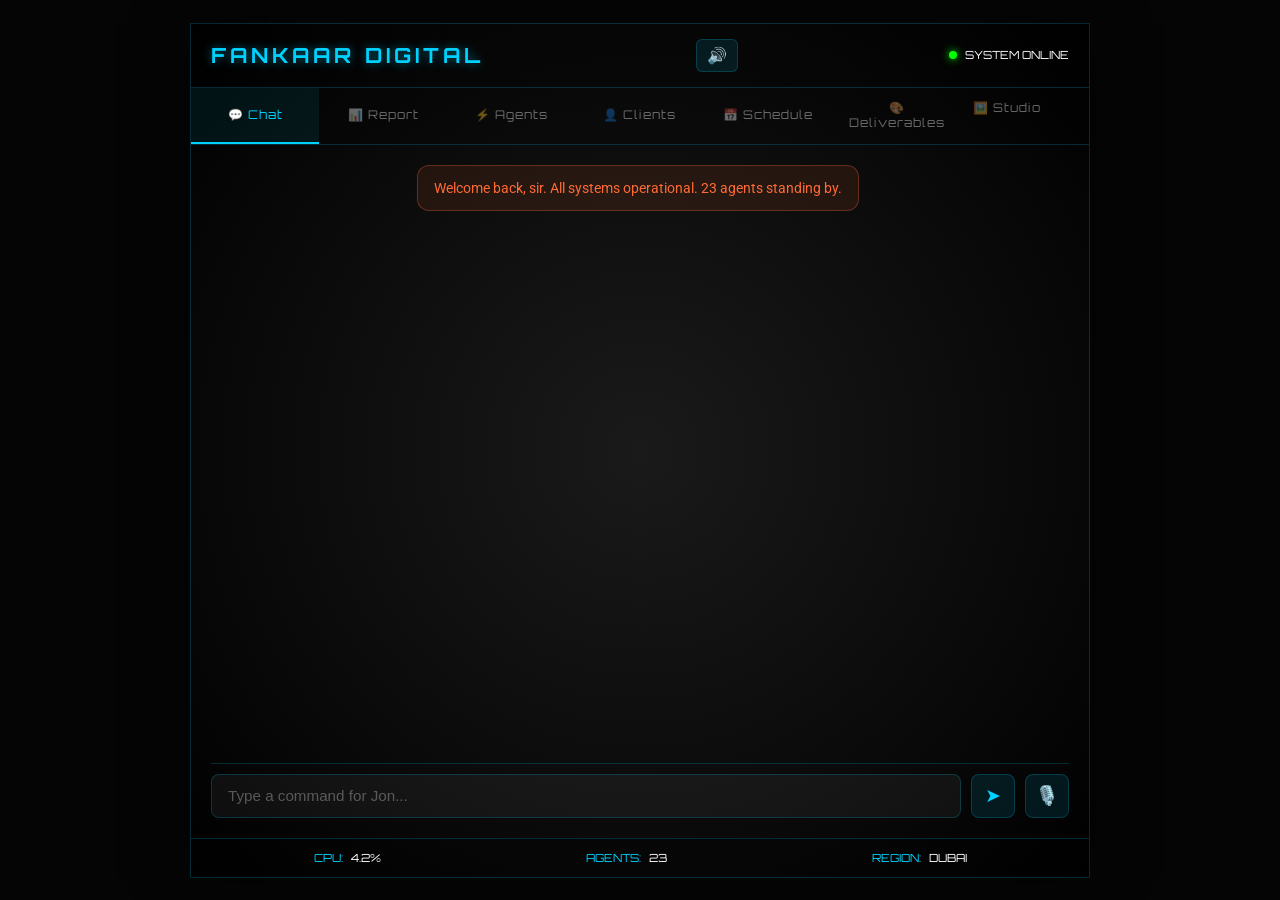
==== commit 4040ab44: "feat(studio): free image generation + reels (FLUX/Z-Image) Add Fankaar Studio: a free image + reel g" ====
--- a/frontend/index.html
+++ b/frontend/index.html
@@ -4,7 +4,7 @@
     <meta charset="UTF-8">
     <meta name="viewport" content="width=device-width, initial-scale=1.0">
     <title>Fankaar Digital — Jarvis Command</title>
-    <link rel="stylesheet" href="style.css?v=5">
+    <link rel="stylesheet" href="style.css?v=6">
     <link href="https://fonts.googleapis.com/css2?family=Orbitron:wght@400;700&family=Roboto:wght@300;400;500&display=swap" rel="stylesheet">
     <style>
         /* Critical fallback: tab switching always works even if external CSS cached */
@@ -33,6 +33,7 @@
             <button class="tab-btn" data-tab="clients">👤 Clients</button>
             <button class="tab-btn" data-tab="schedule">📅 Schedule</button>
             <button class="tab-btn" data-tab="deliverables">🎨 Deliverables</button>
+            <a class="tab-btn" href="studio.html" style="text-decoration:none">🖼️ Studio</a>
         </nav>
 
         <!-- Chat Tab -->
@@ -102,6 +103,17 @@
         <section class="tab-panel" id="tab-schedule">
             <div class="schedule-container">
                 <h2>📅 Content Schedule</h2>
+                <div class="schedule-actions">
+                    <button id="refresh-schedule" class="action-btn">↻ Refresh</button>
+                    <button id="publish-now-btn" class="action-btn primary">▶ Publish Now</button>
+                    <button id="share-calendar-btn" class="action-btn">🔗 Share</button>
+                </div>
+                <div class="publish-queue">
+                    <h3>🔥 Publish Queue</h3>
+                    <div id="publish-queue-list" class="queue-list">
+                        <div class="loading">Loading queue...</div>
+                    </div>
+                </div>
                 <div class="schedule-content" id="schedule-content">
                     <div class="loading">Loading schedule...</div>
                 </div>
@@ -126,6 +138,6 @@
             </div>
         </footer>
     </div>
-    <script src="app.js?v=5"></script>
+    <script src="app.js?v=7"></script>
 </body>
 </html>
--- a/frontend/style.css
+++ b/frontend/style.css
@@ -746,3 +746,113 @@
     border: 1px solid rgba(255,0,0,0.3);
 }
 
+
+/* Publish Queue Styles */
+.schedule-actions {
+    display: flex;
+    gap: 10px;
+    margin-bottom: 20px;
+}
+
+.action-btn {
+    padding: 8px 16px;
+    background: rgba(0,210,255,0.1);
+    border: 1px solid var(--border-color);
+    border-radius: 6px;
+    color: var(--jarvis-blue);
+    cursor: pointer;
+    font-family: 'Orbitron', sans-serif;
+    font-size: 0.8rem;
+    transition: all 0.2s;
+}
+
+.action-btn:hover {
+    background: var(--jarvis-blue);
+    color: #000;
+}
+
+.action-btn.primary {
+    background: rgba(0,255,100,0.15);
+    border-color: rgba(0,255,100,0.3);
+    color: #00ff64;
+}
+
+.action-btn.primary:hover {
+    background: #00ff64;
+    color: #000;
+}
+
+.publish-queue {
+    background: rgba(0,0,0,0.3);
+    border: 1px solid var(--border-color);
+    border-radius: 8px;
+    padding: 16px;
+    margin-bottom: 20px;
+}
+
+.publish-queue h3 {
+    margin: 0 0 12px 0;
+    color: var(--jarvis-orange);
+    font-size: 0.9rem;
+}
+
+.queue-list {
+    display: flex;
+    flex-direction: column;
+    gap: 8px;
+}
+
+.queue-item {
+    display: flex;
+    align-items: center;
+    gap: 12px;
+    padding: 10px 12px;
+    background: rgba(255,255,255,0.03);
+    border-radius: 6px;
+    border-left: 3px solid var(--jarvis-blue);
+}
+
+.queue-item.published {
+    border-left-color: #00ff64;
+    opacity: 0.7;
+}
+
+.queue-item.failed {
+    border-left-color: #ff4444;
+}
+
+.queue-platform {
+    font-weight: bold;
+    color: var(--jarvis-blue);
+    min-width: 80px;
+}
+
+.queue-content {
+    flex: 1;
+    font-size: 0.85rem;
+    color: #ccc;
+}
+
+.queue-time {
+    font-size: 0.75rem;
+    color: #888;
+    font-family: 'Orbitron', sans-serif;
+}
+
+.queue-status {
+    font-size: 0.75rem;
+    padding: 2px 8px;
+    border-radius: 4px;
+    background: rgba(0,210,255,0.1);
+    color: var(--jarvis-blue);
+}
+
+.queue-status.published {
+    background: rgba(0,255,100,0.1);
+    color: #00ff64;
+}
+
+.queue-status.failed {
+    background: rgba(255,68,68,0.1);
+    color: #ff4444;
+}
